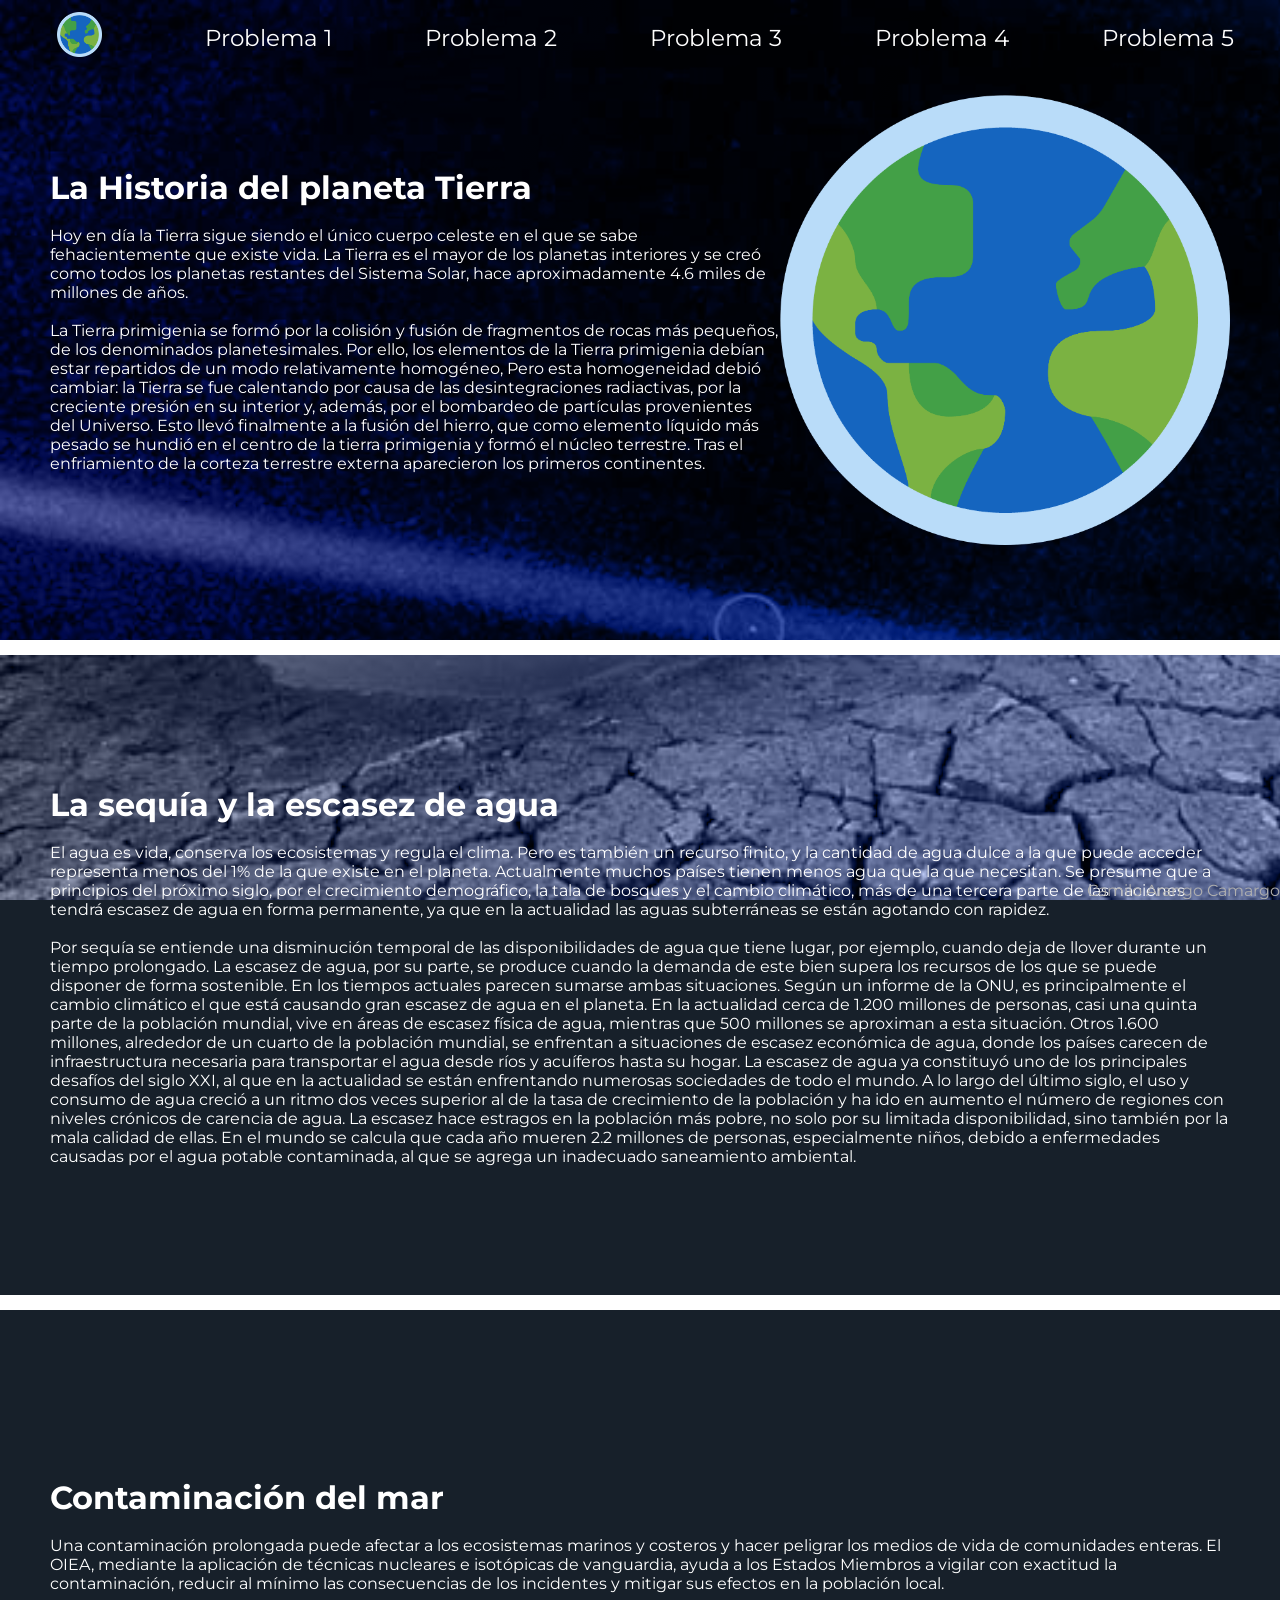
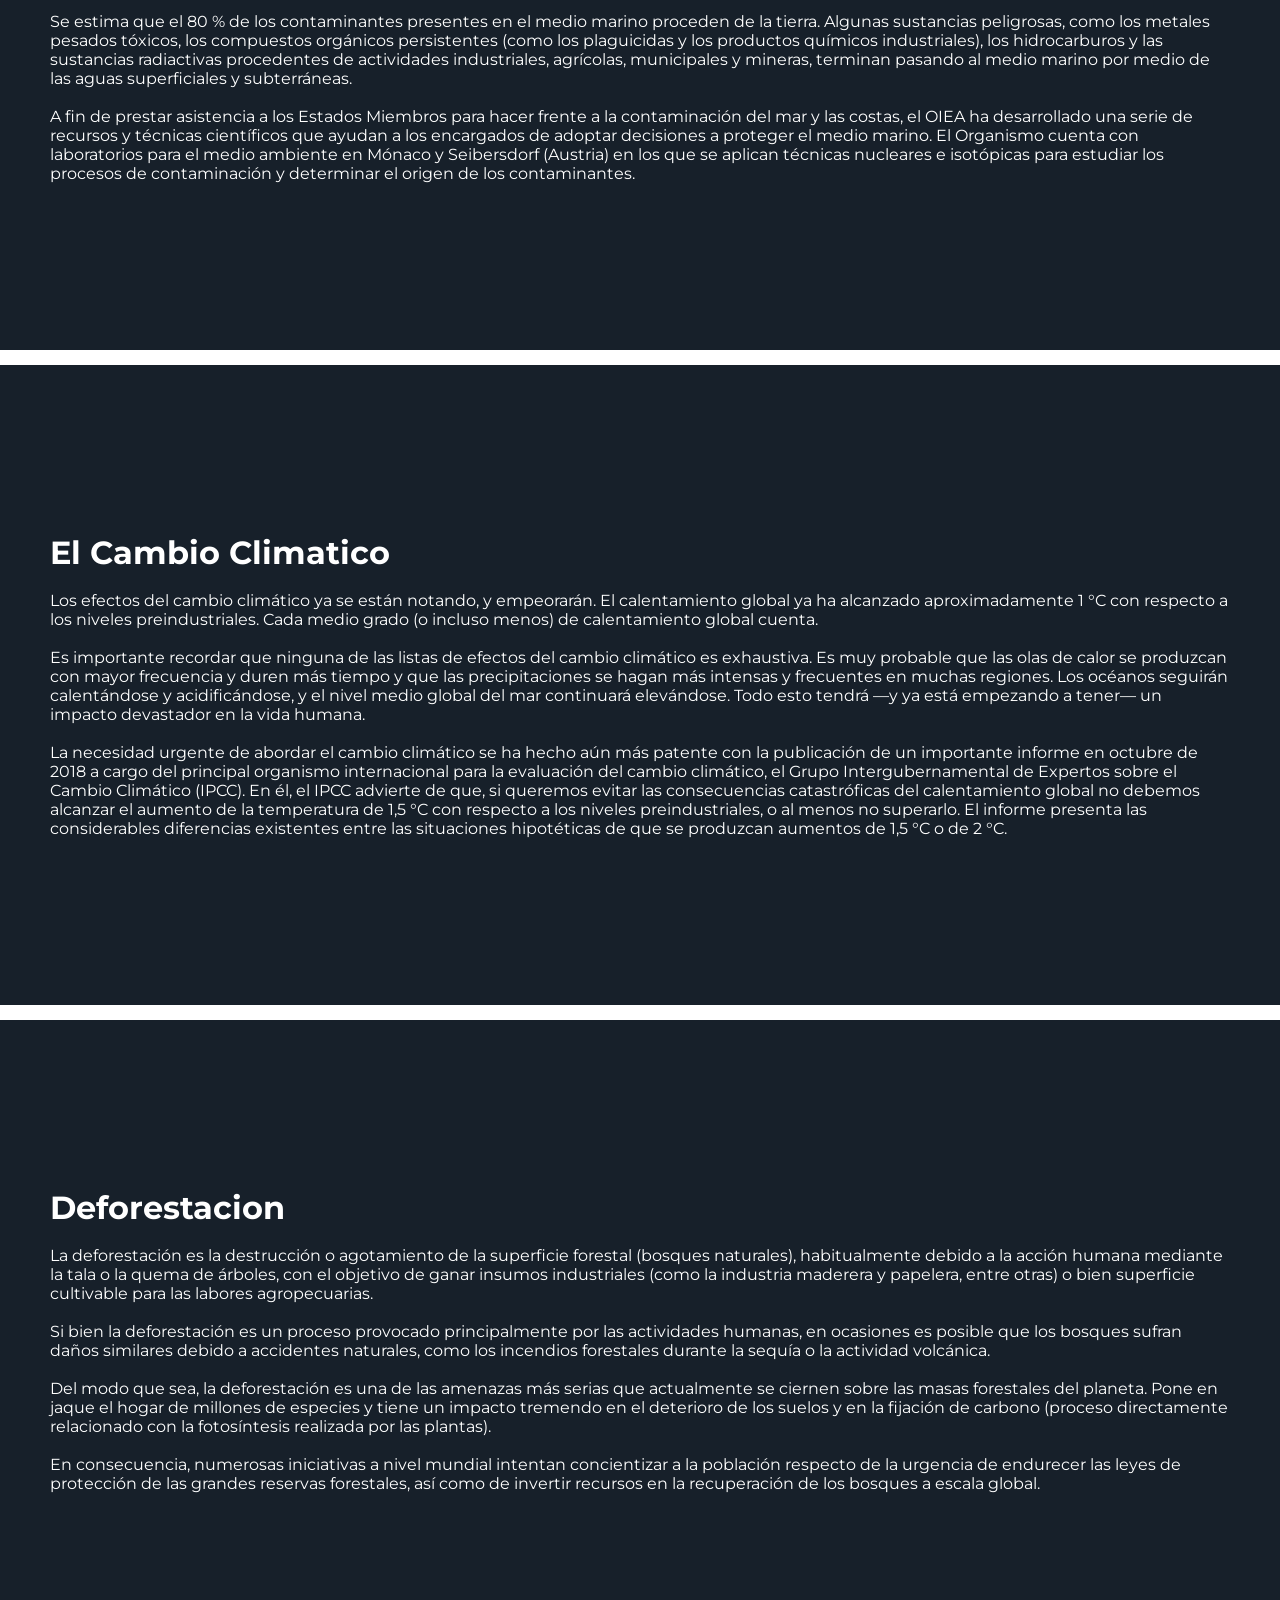
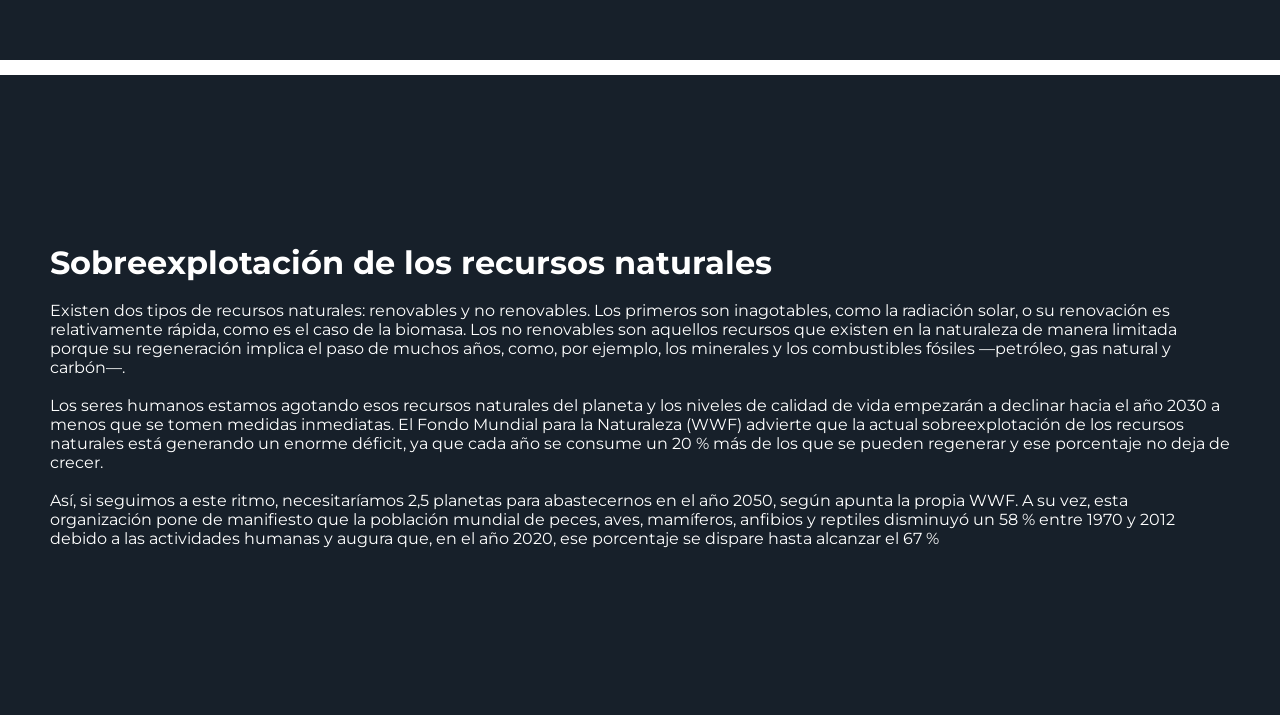
==== index.html @ e0fff522 "Cagadita arreglada" ====
<!DOCTYPE html>
<html lang="en" dir="ltr">
  <head>
    <meta charset="utf-8" />
    <link rel="stylesheet" href="webo.css" />
    <style>
      @import url("https://fonts.googleapis.com/css2?family=Montserrat:ital,wght@0,400;0,500;1,200&display=swap");
    </style>
    <title></title>
  </head>
  <header>
    <nav class="nav">
      <a href="#div1" style="margin: 3px 10px;"
        ><img src="Tierra.png" width="45"
      /></a>
      <a href="#div2">Problema 1</a>
      <a href="#div3">Problema 2</a>
      <a href="#div4">Problema 3</a>
      <a href="#div5">Problema 4</a>
      <a href="#div6">Problema 5</a>
    </nav>
  </header>
  <body>
    <div class="container" id="div1">
      <div class="container1- 1">
        <h1>La Historia del planeta Tierra</h1>
        <br />

        <p class="historia">
          Hoy en día la Tierra sigue siendo el único cuerpo celeste en el que se
          sabe fehacientemente que existe vida. La Tierra es el mayor de los
          planetas interiores y se creó como todos los planetas restantes del
          Sistema Solar, hace aproximadamente 4.6 miles de millones de años.
          <br /><br />
          La Tierra primigenia se formó por la colisión y fusión de fragmentos
          de rocas más pequeños, de los denominados planetesimales. Por ello,
          los elementos de la Tierra primigenia debían estar repartidos de un
          modo relativamente homogéneo, Pero esta homogeneidad debió cambiar: la
          Tierra se fue calentando por causa de las desintegraciones
          radiactivas, por la creciente presión en su interior y, además, por el
          bombardeo de partículas provenientes del Universo. Esto llevó
          finalmente a la fusión del hierro, que como elemento líquido más
          pesado se hundió en el centro de la tierra primigenia y formó el
          núcleo terrestre. Tras el enfriamiento de la corteza terrestre externa
          aparecieron los primeros continentes.
        </p>
      </div>
      <img src="Tierra.png" class="tierra1" height="450" />
    </div>
    <div id="division"></div>

    <!-- PROBLEMAS -->
    <div class="container" id="div2">
      <div class="container2-1">
        <h1 class="problema1">La sequía y la escasez de agua</h1>
        <br />

        <p>
          El agua es vida, conserva los ecosistemas y regula el clima. Pero es
          también un recurso finito, y la cantidad de agua dulce a la que puede
          acceder representa menos del 1% de la que existe en el planeta.
          Actualmente muchos países tienen menos agua que la que necesitan. Se
          presume que a principios del próximo siglo, por el crecimiento
          demográfico, la tala de bosques y el cambio climático, más de una
          tercera parte de las naciones tendrá escasez de agua en forma
          permanente, ya que en la actualidad las aguas subterráneas se están
          agotando con rapidez.<br />
          <br />
          Por sequía se entiende una disminución temporal de las
          disponibilidades de agua que tiene lugar, por ejemplo, cuando deja de
          llover durante un tiempo prolongado. La escasez de agua, por su parte,
          se produce cuando la demanda de este bien supera los recursos de los
          que se puede disponer de forma sostenible. En los tiempos actuales
          parecen sumarse ambas situaciones. Según un informe de la ONU, es
          principalmente el cambio climático el que está causando gran escasez
          de agua en el planeta. En la actualidad cerca de 1.200 millones de
          personas, casi una quinta parte de la población mundial, vive en áreas
          de escasez física de agua, mientras que 500 millones se aproximan a
          esta situación. Otros 1.600 millones, alrededor de un cuarto de la
          población mundial, se enfrentan a situaciones de escasez económica de
          agua, donde los países carecen de infraestructura necesaria para
          transportar el agua desde ríos y acuíferos hasta su hogar. La escasez
          de agua ya constituyó uno de los principales desafíos del siglo XXI,
          al que en la actualidad se están enfrentando numerosas sociedades de
          todo el mundo. A lo largo del último siglo, el uso y consumo de agua
          creció a un ritmo dos veces superior al de la tasa de crecimiento de
          la población y ha ido en aumento el número de regiones con niveles
          crónicos de carencia de agua. La escasez hace estragos en la población
          más pobre, no solo por su limitada disponibilidad, sino también por la
          mala calidad de ellas. En el mundo se calcula que cada año mueren 2.2
          millones de personas, especialmente niños, debido a enfermedades
          causadas por el agua potable contaminada, al que se agrega un
          inadecuado saneamiento ambiental.
        </p>
      </div>
    </div>
    <div id="division"></div>
    <div class="container" id="div3">
      <div class="container3-1">
        <h1 class="problema2">Contaminación del mar</h1>
        <br />

        <p>
          Una contaminación prolongada puede afectar a los ecosistemas marinos y
          costeros y hacer peligrar los medios de vida de comunidades enteras.
          El OIEA, mediante la aplicación de técnicas nucleares e isotópicas de
          vanguardia, ayuda a los Estados Miembros a vigilar con exactitud la
          contaminación, reducir al mínimo las consecuencias de los incidentes y
          mitigar sus efectos en la población local.
          <br /><br />
          Se estima que el 80 % de los contaminantes presentes en el medio
          marino proceden de la tierra. Algunas sustancias peligrosas, como los
          metales pesados tóxicos, los compuestos orgánicos persistentes (como
          los plaguicidas y los productos químicos industriales), los
          hidrocarburos y las sustancias radiactivas procedentes de actividades
          industriales, agrícolas, municipales y mineras, terminan pasando al
          medio marino por medio de las aguas superficiales y subterráneas.
          <br /><br />
          A fin de prestar asistencia a los Estados Miembros para hacer frente a
          la contaminación del mar y las costas, el OIEA ha desarrollado una
          serie de recursos y técnicas científicos que ayudan a los encargados
          de adoptar decisiones a proteger el medio marino. El Organismo cuenta
          con laboratorios para el medio ambiente en Mónaco y Seibersdorf
          (Austria) en los que se aplican técnicas nucleares e isotópicas para
          estudiar los procesos de contaminación y determinar el origen de los
          contaminantes.
        </p>
      </div>
    </div>
    <div id="division"></div>
    <div class="container" id="div4">
      <div class="container4-1">
        <h1 class="problema3">El Cambio Climatico</h1>
        <br />

        <p>
          Los efectos del cambio climático ya se están notando, y empeorarán. El
          calentamiento global ya ha alcanzado aproximadamente 1 °C con respecto
          a los niveles preindustriales. Cada medio grado (o incluso menos) de
          calentamiento global cuenta.
          <br />
          <br />

          Es importante recordar que ninguna de las listas de efectos del cambio
          climático es exhaustiva. Es muy probable que las olas de calor se
          produzcan con mayor frecuencia y duren más tiempo y que las
          precipitaciones se hagan más intensas y frecuentes en muchas regiones.
          Los océanos seguirán calentándose y acidificándose, y el nivel medio
          global del mar continuará elevándose. Todo esto tendrá —y ya está
          empezando a tener— un impacto devastador en la vida humana.
          <br />
          <br />
          La necesidad urgente de abordar el cambio climático se ha hecho aún
          más patente con la publicación de un importante informe en octubre de
          2018 a cargo del principal organismo internacional para la evaluación
          del cambio climático, el Grupo Intergubernamental de Expertos sobre el
          Cambio Climático (IPCC). En él, el IPCC advierte de que, si queremos
          evitar las consecuencias catastróficas del calentamiento global no
          debemos alcanzar el aumento de la temperatura de 1,5 °C con respecto a
          los niveles preindustriales, o al menos no superarlo. El informe
          presenta las considerables diferencias existentes entre las
          situaciones hipotéticas de que se produzcan aumentos de 1,5 °C o de 2
          °C.
        </p>
      </div>
    </div>
    <div id="division"></div>
    <div class="container" id="div5">
      <div class="container5-1">
        <h1 class="problema4">Deforestacion</h1>
        <br />

        <p>
          La deforestación es la destrucción o agotamiento de la superficie
          forestal (bosques naturales), habitualmente debido a la acción humana
          mediante la tala o la quema de árboles, con el objetivo de ganar
          insumos industriales (como la industria maderera y papelera, entre
          otras) o bien superficie cultivable para las labores agropecuarias.
          <br />
          <br />
          Si bien la deforestación es un proceso provocado principalmente por
          las actividades humanas, en ocasiones es posible que los bosques
          sufran daños similares debido a accidentes naturales, como los
          incendios forestales durante la sequía o la actividad volcánica.
          <br />
          <br />

          Del modo que sea, la deforestación es una de las amenazas más serias
          que actualmente se ciernen sobre las masas forestales del planeta.
          Pone en jaque el hogar de millones de especies y tiene un impacto
          tremendo en el deterioro de los suelos y en la fijación de carbono
          (proceso directamente relacionado con la fotosíntesis realizada por
          las plantas).
          <br />
          <br />

          En consecuencia, numerosas iniciativas a nivel mundial intentan
          concientizar a la población respecto de la urgencia de endurecer las
          leyes de protección de las grandes reservas forestales, así como de
          invertir recursos en la recuperación de los bosques a escala global.
        </p>
      </div>
    </div>
    <div id="division"></div>
    <div class="container" id="div6">
      <div class="container6-1">
        <h1 class="problema5">Sobreexplotación de los recursos naturales</h1>
        <br />

        <p>
          Existen dos tipos de recursos naturales: renovables y no renovables.
          Los primeros son inagotables, como la radiación solar, o su renovación
          es relativamente rápida, como es el caso de la biomasa. Los no
          renovables son aquellos recursos que existen en la naturaleza de
          manera limitada porque su regeneración implica el paso de muchos años,
          como, por ejemplo, los minerales y los combustibles fósiles —petróleo,
          gas natural y carbón—. <br /><br />

          Los seres humanos estamos agotando esos recursos naturales del planeta
          y los niveles de calidad de vida empezarán a declinar hacia el año
          2030 a menos que se tomen medidas inmediatas. El Fondo Mundial para la
          Naturaleza (WWF) advierte que la actual sobreexplotación de los
          recursos naturales está generando un enorme déficit, ya que cada año
          se consume un 20 % más de los que se pueden regenerar y ese porcentaje
          no deja de crecer.
          <br />
          <br />

          Así, si seguimos a este ritmo, necesitaríamos 2,5 planetas para
          abastecernos en el año 2050, según apunta la propia WWF. A su vez,
          esta organización pone de manifiesto que la población mundial de
          peces, aves, mamíferos, anfibios y reptiles disminuyó un 58 % entre
          1970 y 2012 debido a las actividades humanas y augura que, en el año
          2020, ese porcentaje se dispare hasta alcanzar el 67 %
        </p>
        <p class="footer">Camilo Arango Camargo</p>
      </div>
    </div>
    <script src="webo.js" charset="utf-8"></script>
  </body>
</html>
---- webo.css ----
:root {
  --nav-a-color: rgba(255, 255, 255, 1);
  --nav-bg-color: rgba(0, 0, 0, 0);
}
* {
  margin: 0;
  padding: 0;
  scroll-behavior: smooth;
}
body {
  background: #17202a;
  text-decoration: none;
  font-family: "Montserrat", sans-serif;
}
body::-webkit-scrollbar {
  width: 7px;
  background: rgba(255, 255, 255, 0);
}
body::-webkit-scrollbar-thumb {
  background: linear-gradient(to top, #ffe259, #ffa751);
  border-radius: 10px;
}
header {
  background: var(--nav-bg-color);
  position: fixed;
  width: 100%;
  z-index: 100;
}
.nav {
  height: 75px;
  display: flex;
  justify-content: space-around;
  align-items: center;
}
.nav a {
  color: var(--nav-a-color);
  text-decoration: none;
  transition: 0.4s;
  font-size: 23px;
}
.nav a:hover {
  text-shadow: 0 0 3px var(--nav-a-color), 0 0 5px var(--nav-a-color),
    0 0 10px var(--nav-a-color);
  font-size: 28px;
  text-decoration: underline;
  transition: 0.3s;
}
.container {
  height: 640px;
  color: #ffffff;
  display: flex;
  justify-content: space-around;
  align-items: center;
  padding: 0 50px;
}
#div1 {
  background-image: url("ElPuntoAzul.jpeg"),
    linear-gradient(
      105.3deg,
      rgba(30, 39, 107, 1) 21.8%,
      rgba(77, 118, 221, 1) 100.2%
    );
  background-blend-mode: luminosity;
  background-size: cover;
  background-attachment: fixed;
}
.container1-1 {
  margin-right: 60px;
}
h1 {
  color: #ffffff;
}
#div2 {
  background: url("Sequia.jpg"),
    linear-gradient(
      112.1deg,
      rgba(32, 38, 57, 1) 11.4%,
      rgba(63, 76, 119, 1) 70.2%
    );
  background-blend-mode: luminosity;
  background-size: cover;
  background-attachment: fixed;
}

#div3 {
  background: url("MarContaminado.jpg"),
    linear-gradient(
      90deg,
      rgba(255, 157, 129, 1) 24.3%,
      rgba(255, 78, 78, 1) 78.3%
    );
  background-blend-mode: luminosity;
  background-size: cover;
  background-attachment: fixed;
}
#div4 {
  background-image: url("CambioClimatico.jpg"),
    linear-gradient(
      109.6deg,
      rgba(255, 174, 0, 1) 11.2%,
      rgba(255, 0, 0, 1) 100.2%
    );
  background-blend-mode: luminosity;
  background-size: cover;
  background-attachment: fixed;
}
#div5 {
  background-image: url("Deforestacion.jpg"),
    radial-gradient(
      circle 2000px at -23.9% -25.1%,
      rgba(30, 39, 107, 1) 6.1%,
      rgba(188, 104, 142, 1) 100.2%
    );
  background-blend-mode: luminosity;
  background-size: cover;
  background-attachment: fixed;
}
#div6 {
  background-image: url("Problema5.jpeg"),
    radial-gradient(
      circle 1294px at -15.5% 23.8%,
      rgba(255, 206, 149, 1) 0%,
      rgba(247, 92, 92, 1) 44.9%,
      rgba(108, 0, 96, 0.97) 100.8%
    );
  background-blend-mode: luminosity;
  background-size: cover;
  background-attachment: fixed;
}
.footer {
  position: absolute;
  bottom: 0;
  right: 0;
  color: rgb(175, 175, 175);
}
#division {
  width: 100%;
  height: 15px;
  background-color: rgb(255, 255, 255);
}
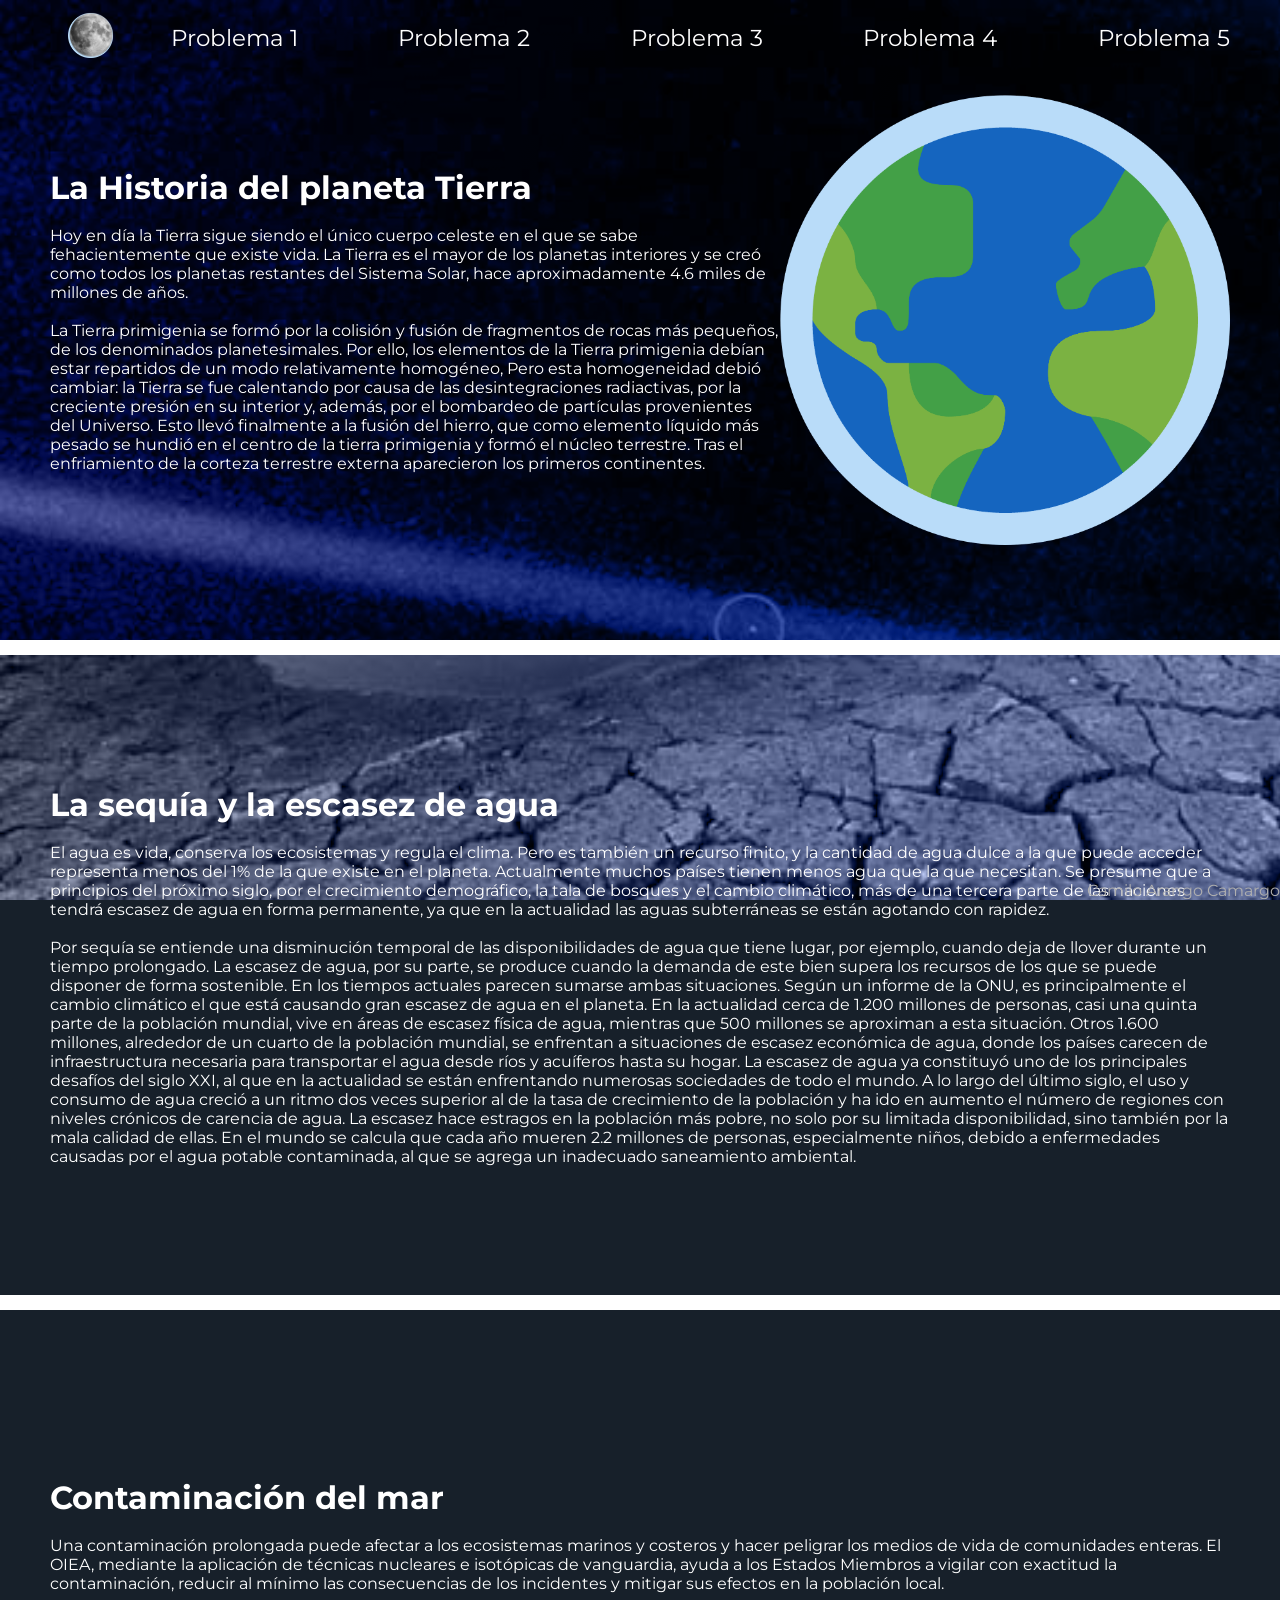
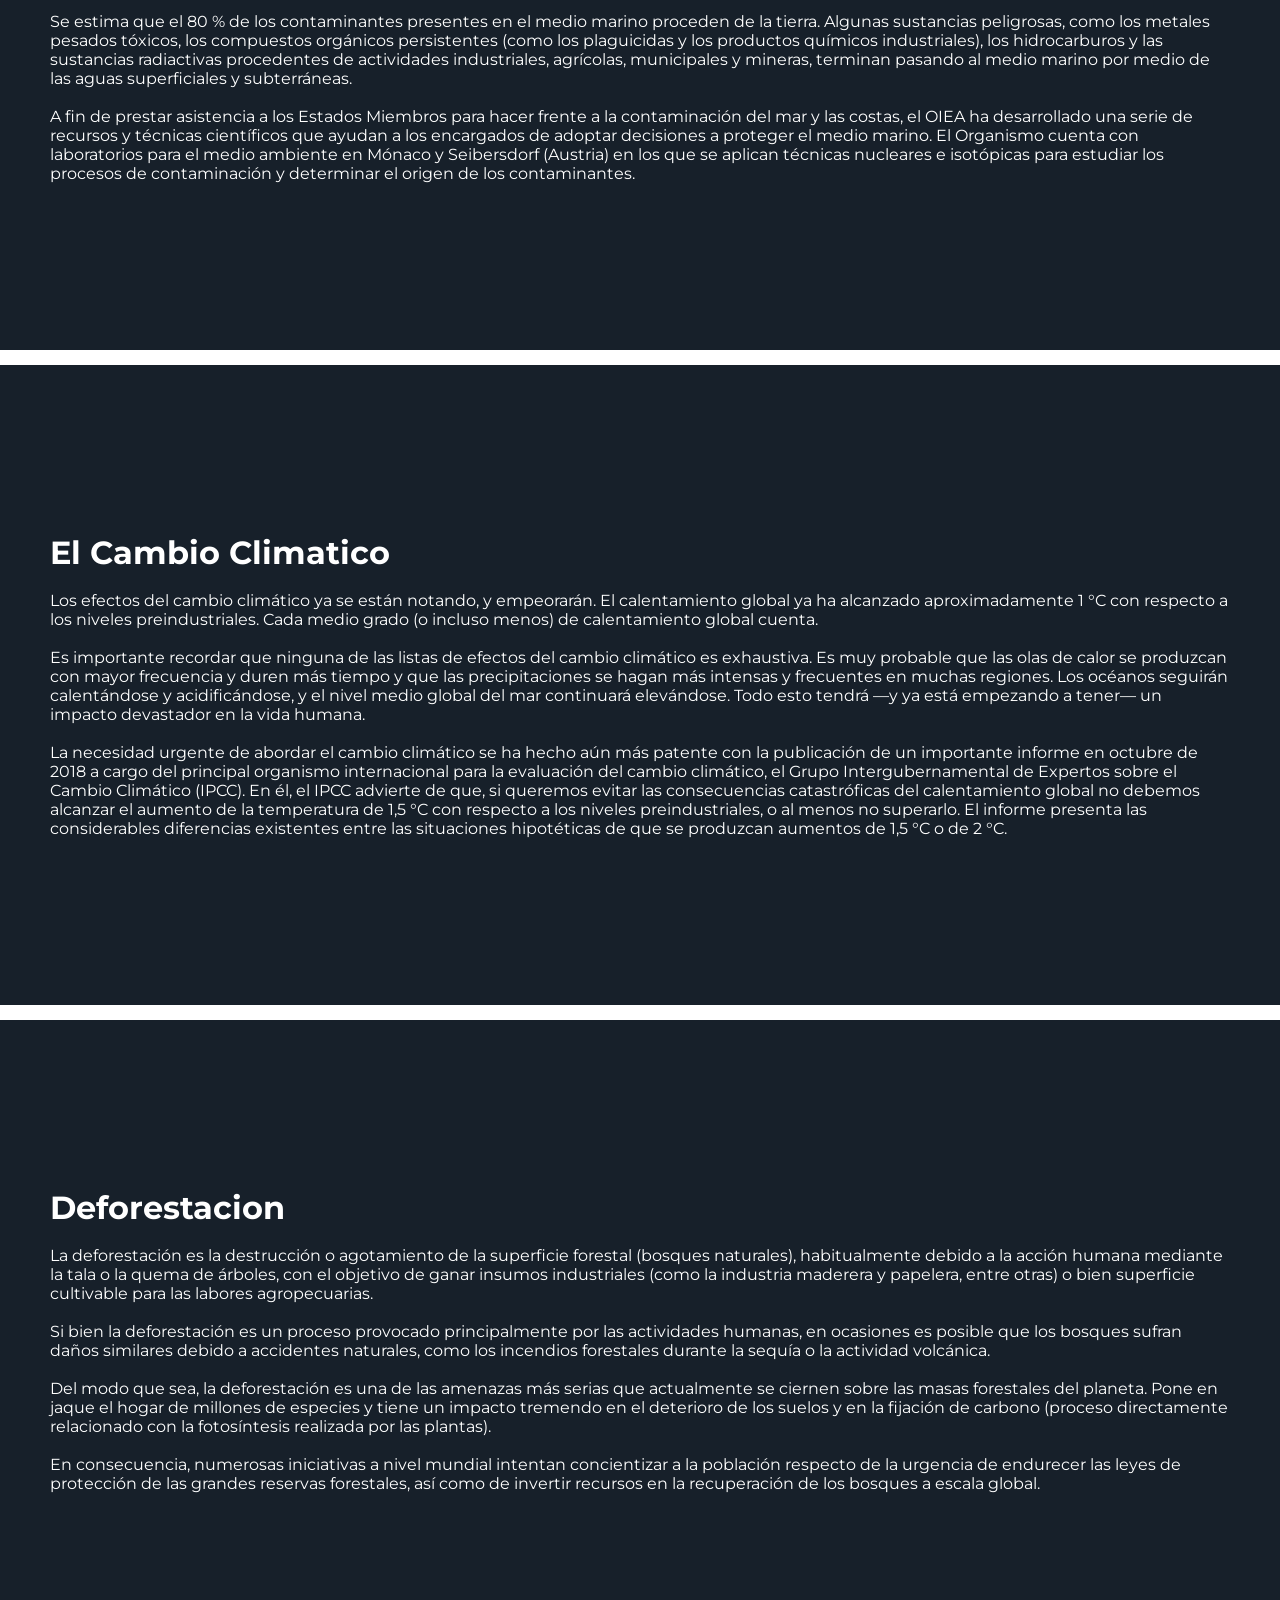
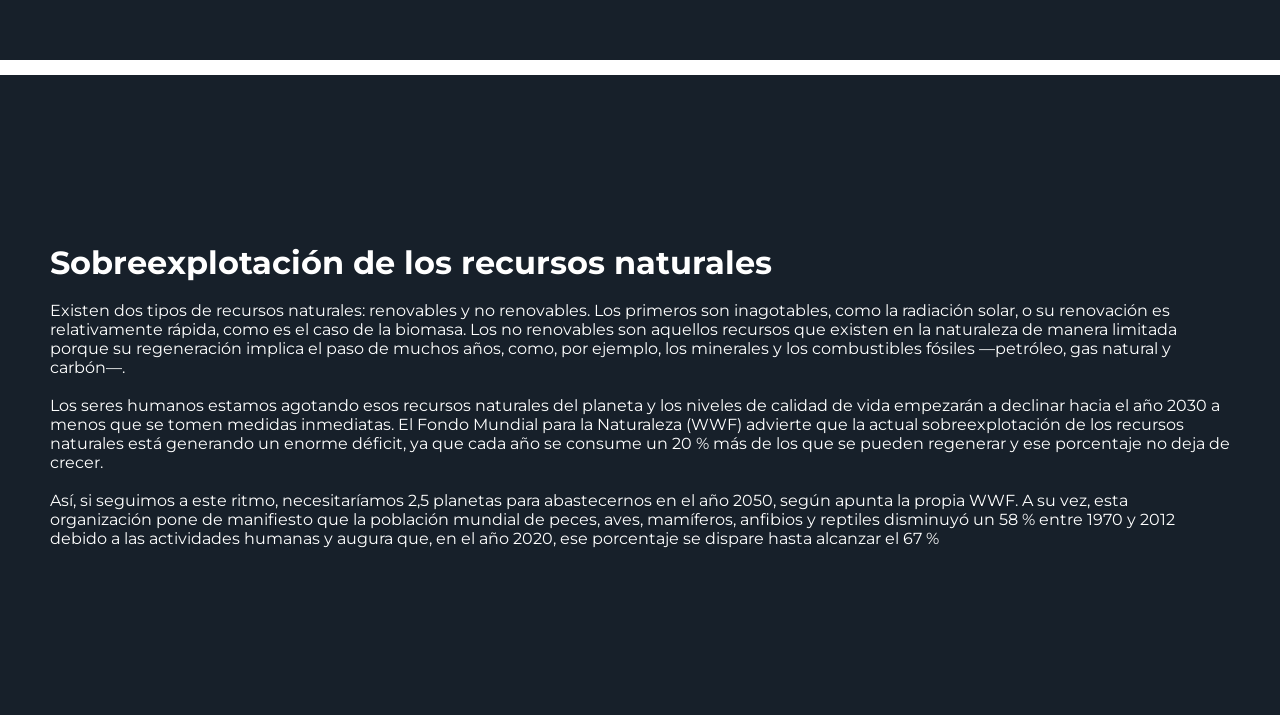
==== commit 88b9ca49: "Luna Momento" ====
--- a/index.html
+++ b/index.html
@@ -3,16 +3,21 @@
   <head>
     <meta charset="utf-8" />
     <link rel="stylesheet" href="webo.css" />
+    <link rel="shortcut icon" href="Tierra.png" />
     <style>
       @import url("https://fonts.googleapis.com/css2?family=Montserrat:ital,wght@0,400;0,500;1,200&display=swap");
     </style>
-    <title></title>
+    <title>Dia de la Tierra</title>
   </head>
   <header>
     <nav class="nav">
-      <a href="#div1" style="margin: 3px 10px;"
-        ><img src="Tierra.png" width="45"
+      <a href="#div1" style="margin: 0px 10px;"
+        ><img src="Luna.png" width="65" class="LunaPng" /><img
+          src="Tierra.png"
+          width="45"
+          class="TierraPng"
       /></a>
+
       <a href="#div2">Problema 1</a>
       <a href="#div3">Problema 2</a>
       <a href="#div4">Problema 3</a>
--- a/webo.css
+++ b/webo.css
@@ -1,6 +1,7 @@
 :root {
   --nav-a-color: rgba(255, 255, 255, 1);
   --nav-bg-color: rgba(0, 0, 0, 0);
+  --nav-luna-opacity: 1;
 }
 * {
   margin: 0;
@@ -31,6 +32,19 @@
   display: flex;
   justify-content: space-around;
   align-items: center;
+}
+.LunaPng {
+  top: 11px;
+  position: absolute;
+  z-index: 2;
+  opacity: var(--nav-luna-opacity);
+}
+.TierraPng {
+  position: absolute;
+  margin-left: 8px;
+  top: 13px;
+  opacity: 1;
+  z-index: 1;
 }
 .nav a {
   color: var(--nav-a-color);
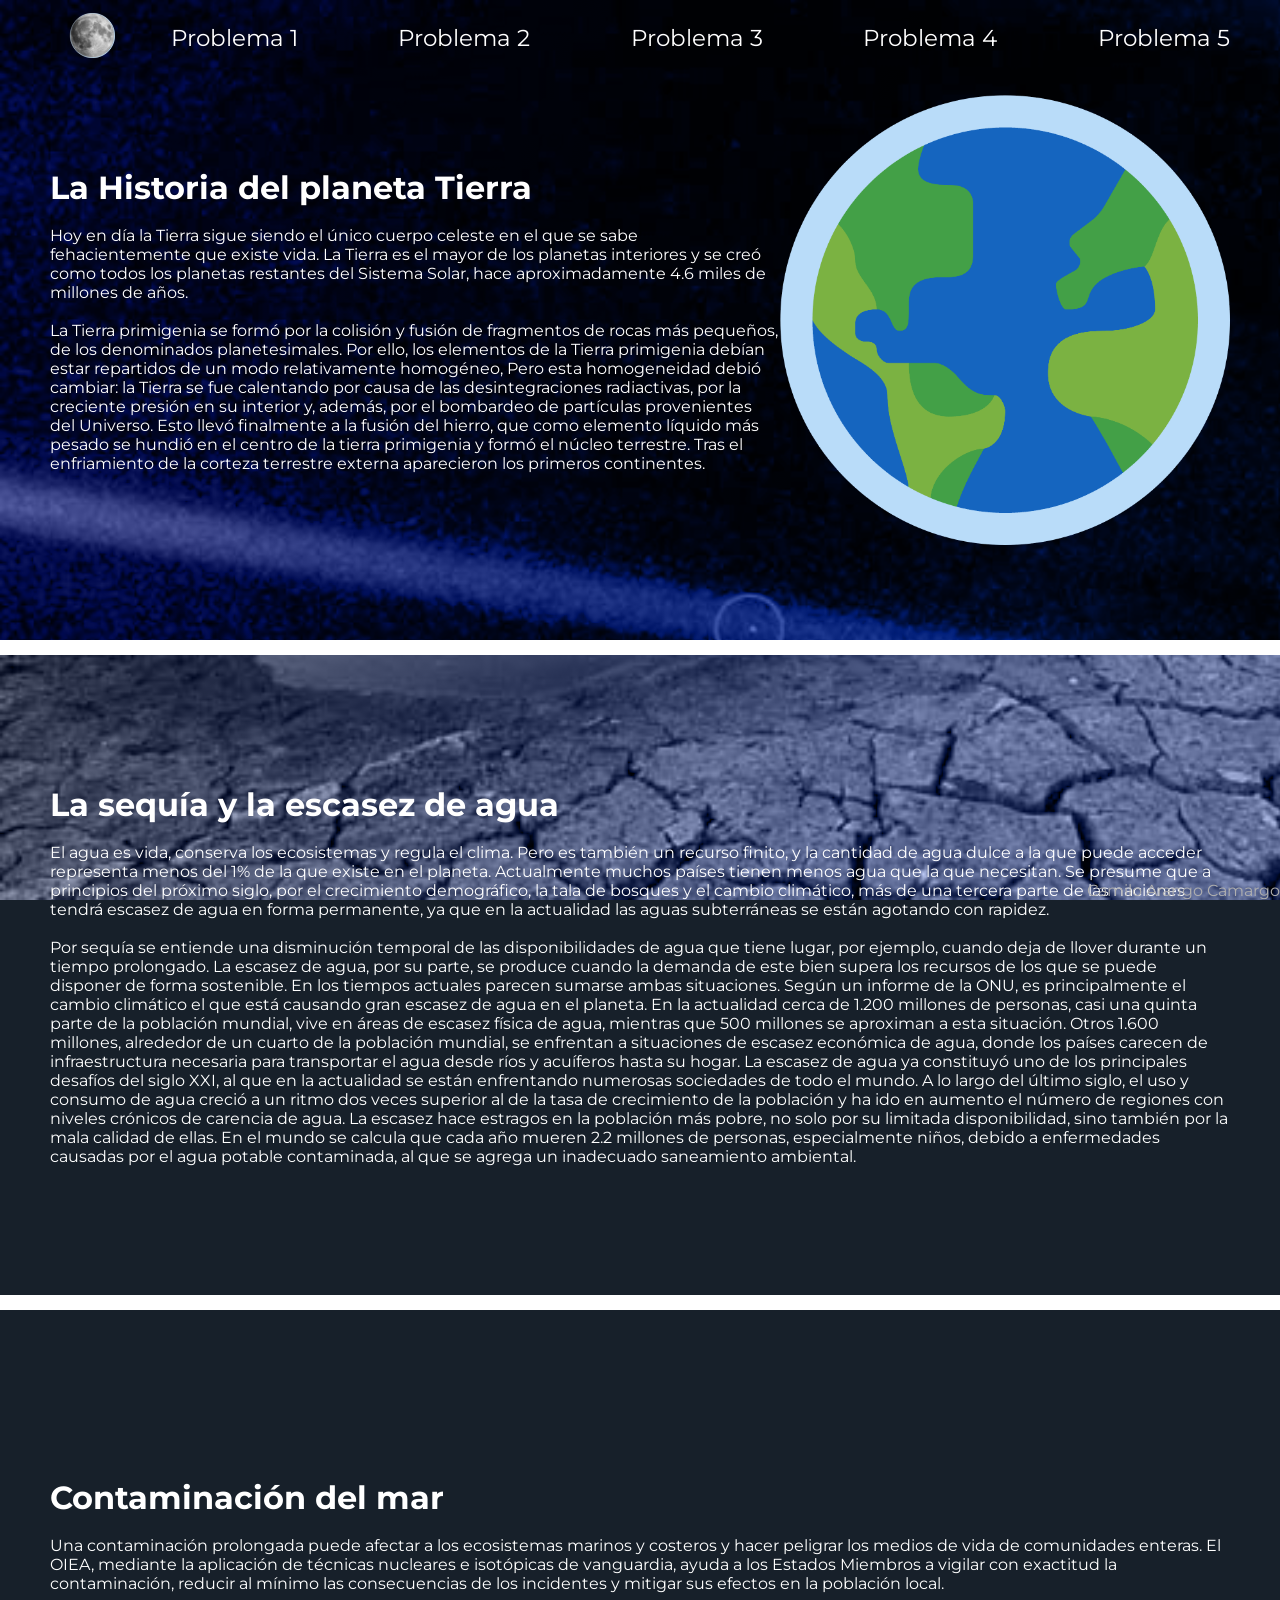
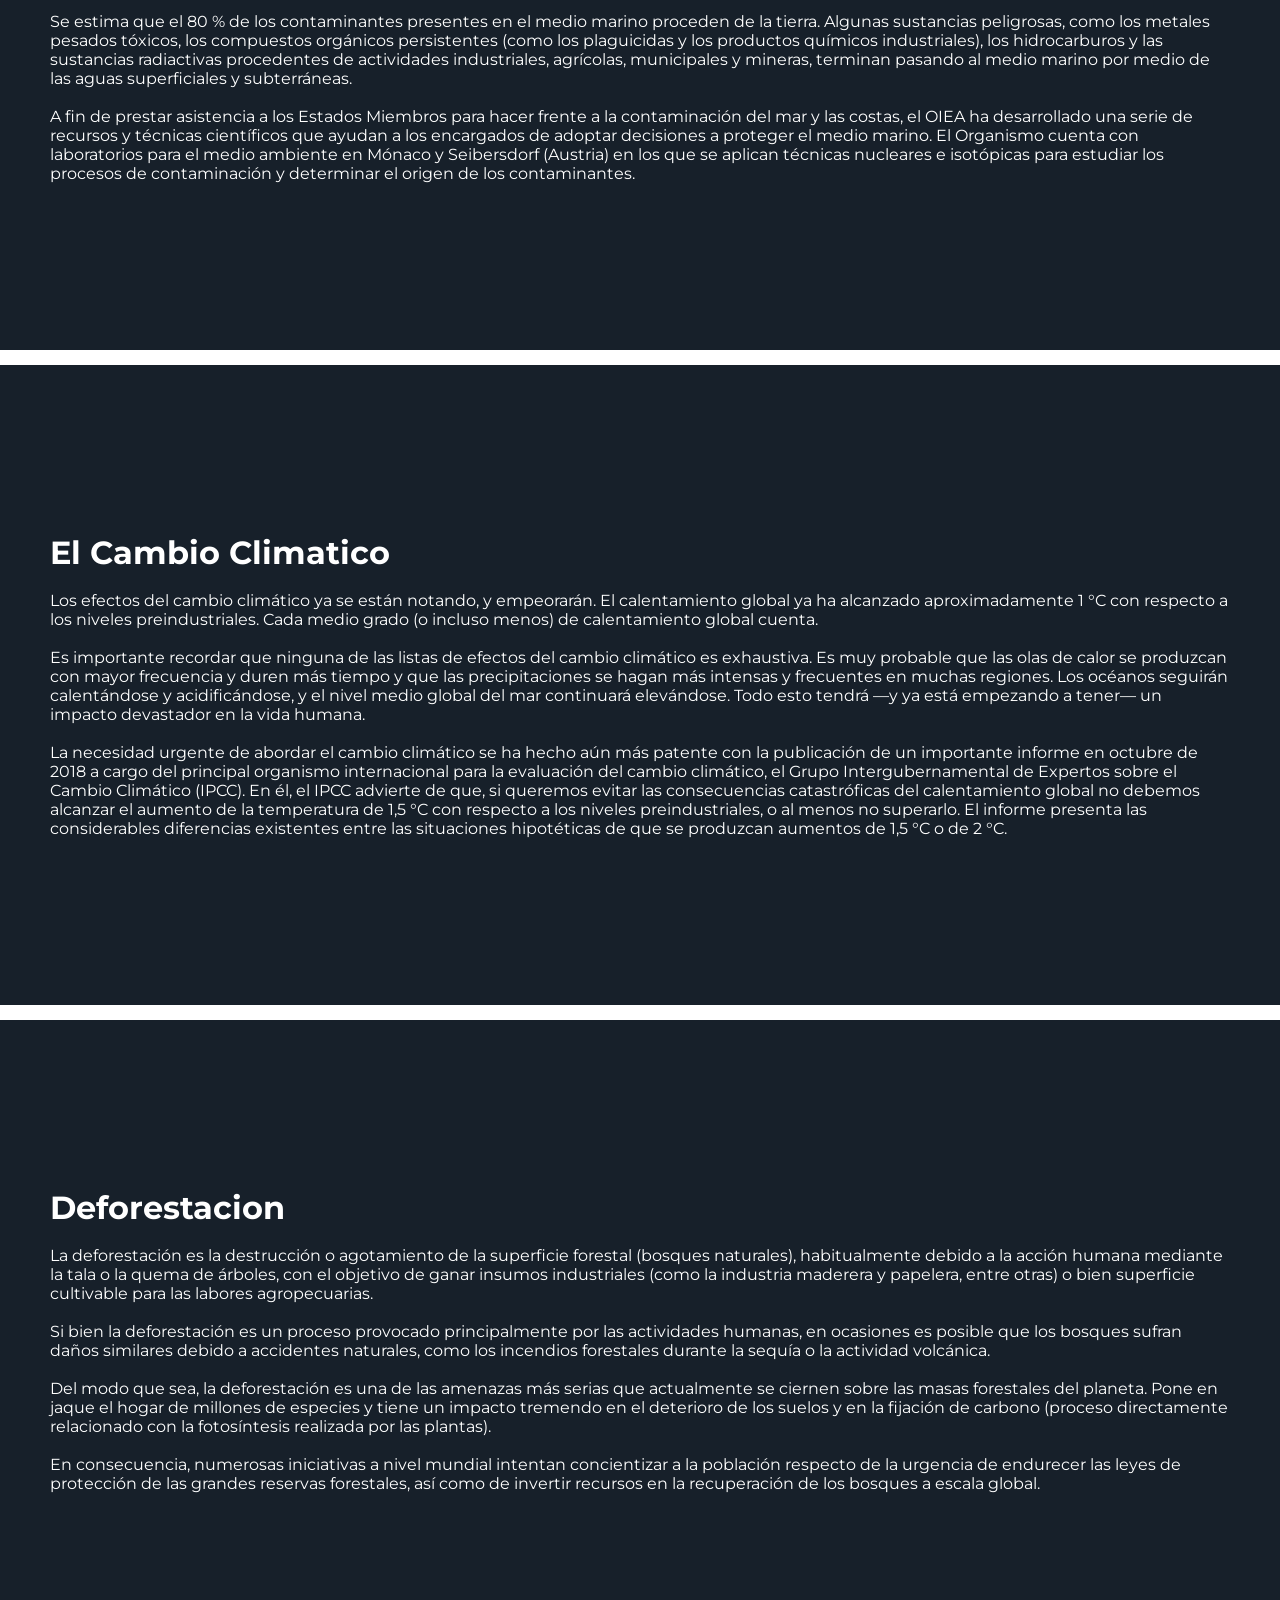
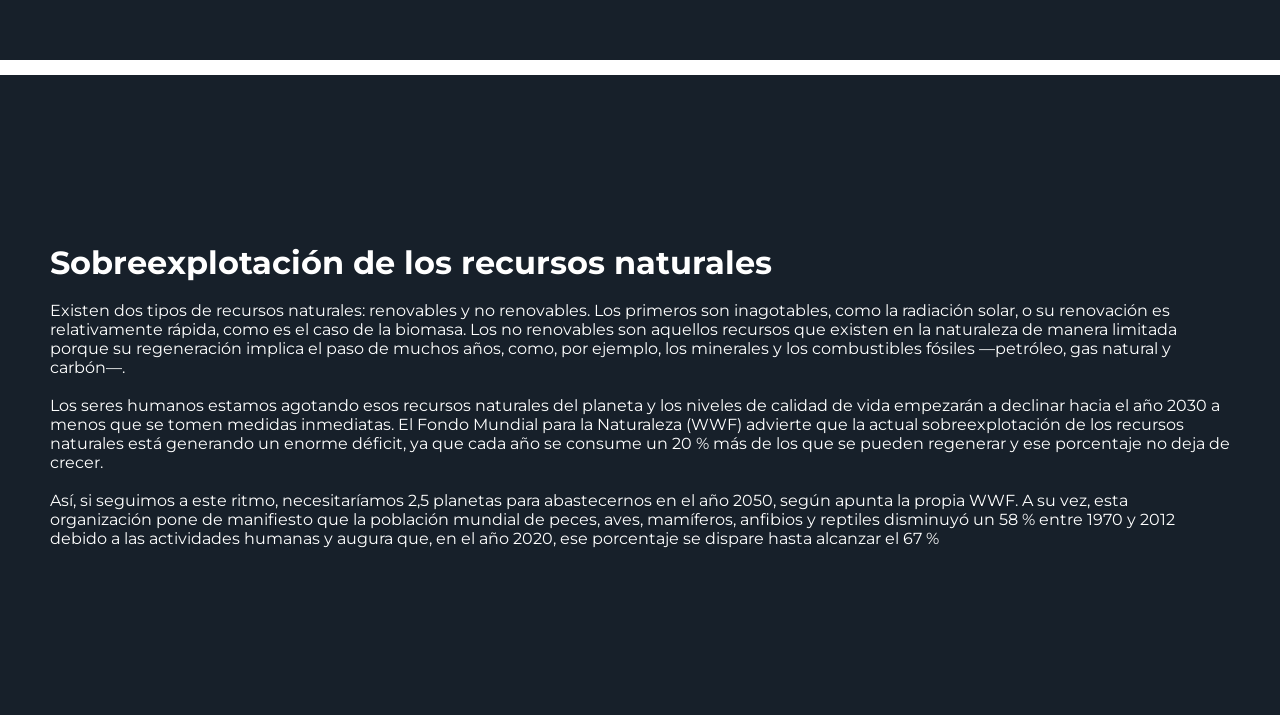
==== commit 27aabe99: "movi unos pixeles los margenes de la luna y la mini tierra para que se ajustaran mejor" ====
--- a/index.html
+++ b/index.html
@@ -12,7 +12,7 @@
   <header>
     <nav class="nav">
       <a href="#div1" style="margin: 0px 10px;"
-        ><img src="Luna.png" width="65" class="LunaPng" /><img
+        ><img src="Luna.png" width="67" class="LunaPng" /><img
           src="Tierra.png"
           width="45"
           class="TierraPng"
--- a/webo.css
+++ b/webo.css
@@ -41,7 +41,7 @@
 }
 .TierraPng {
   position: absolute;
-  margin-left: 8px;
+  margin-left: 10px;
   top: 13px;
   opacity: 1;
   z-index: 1;
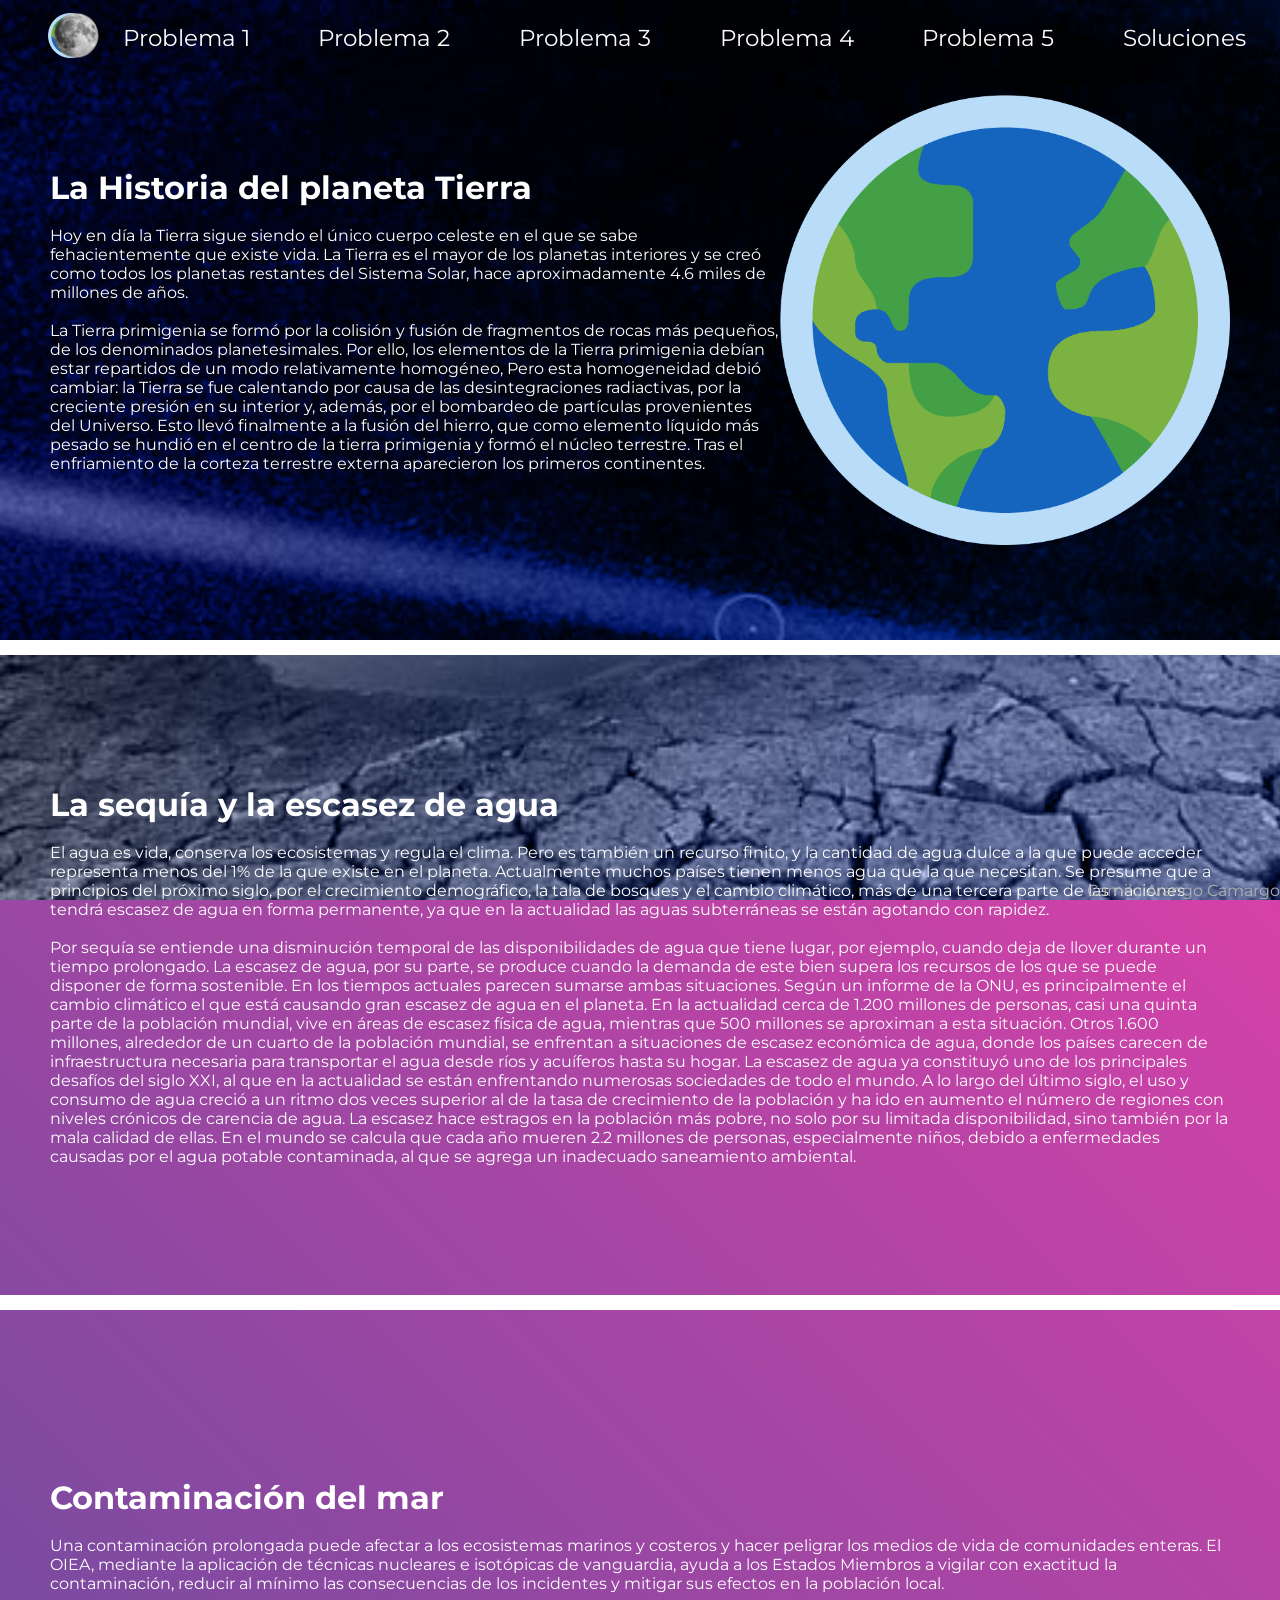
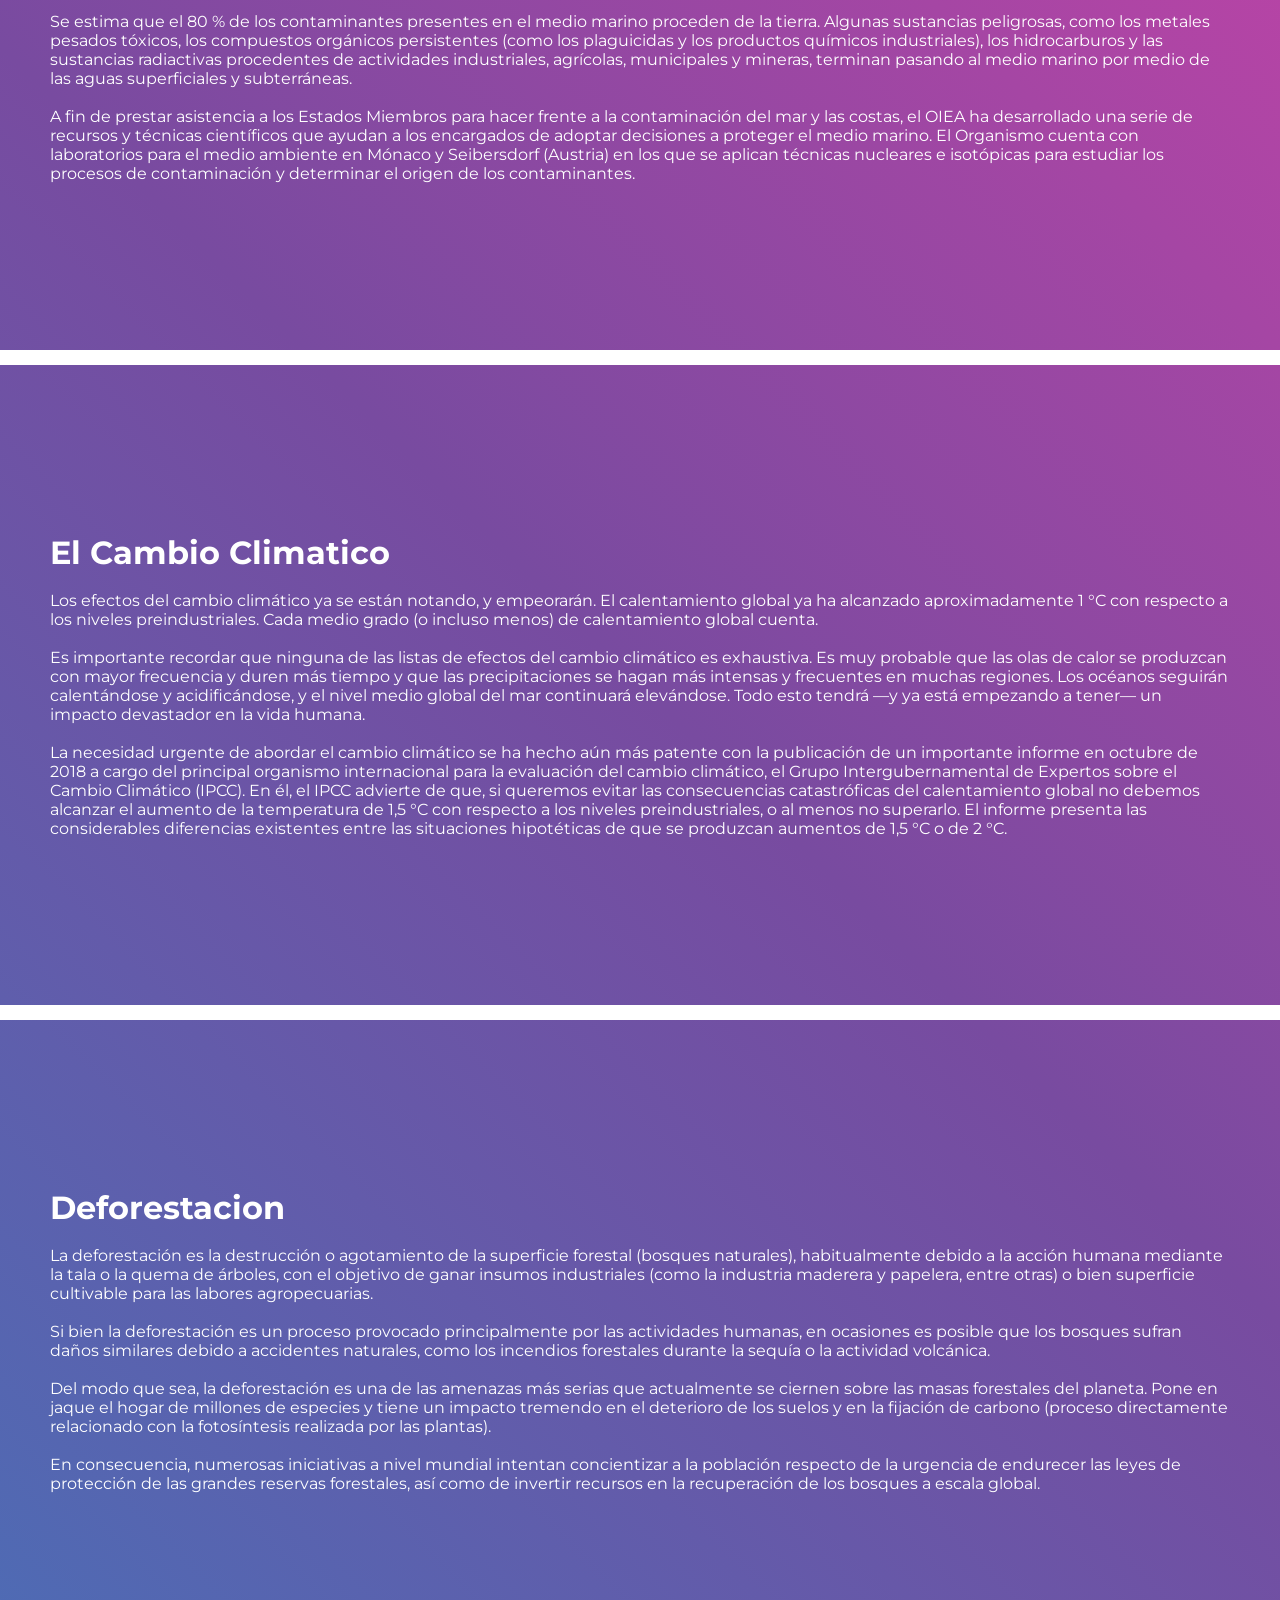
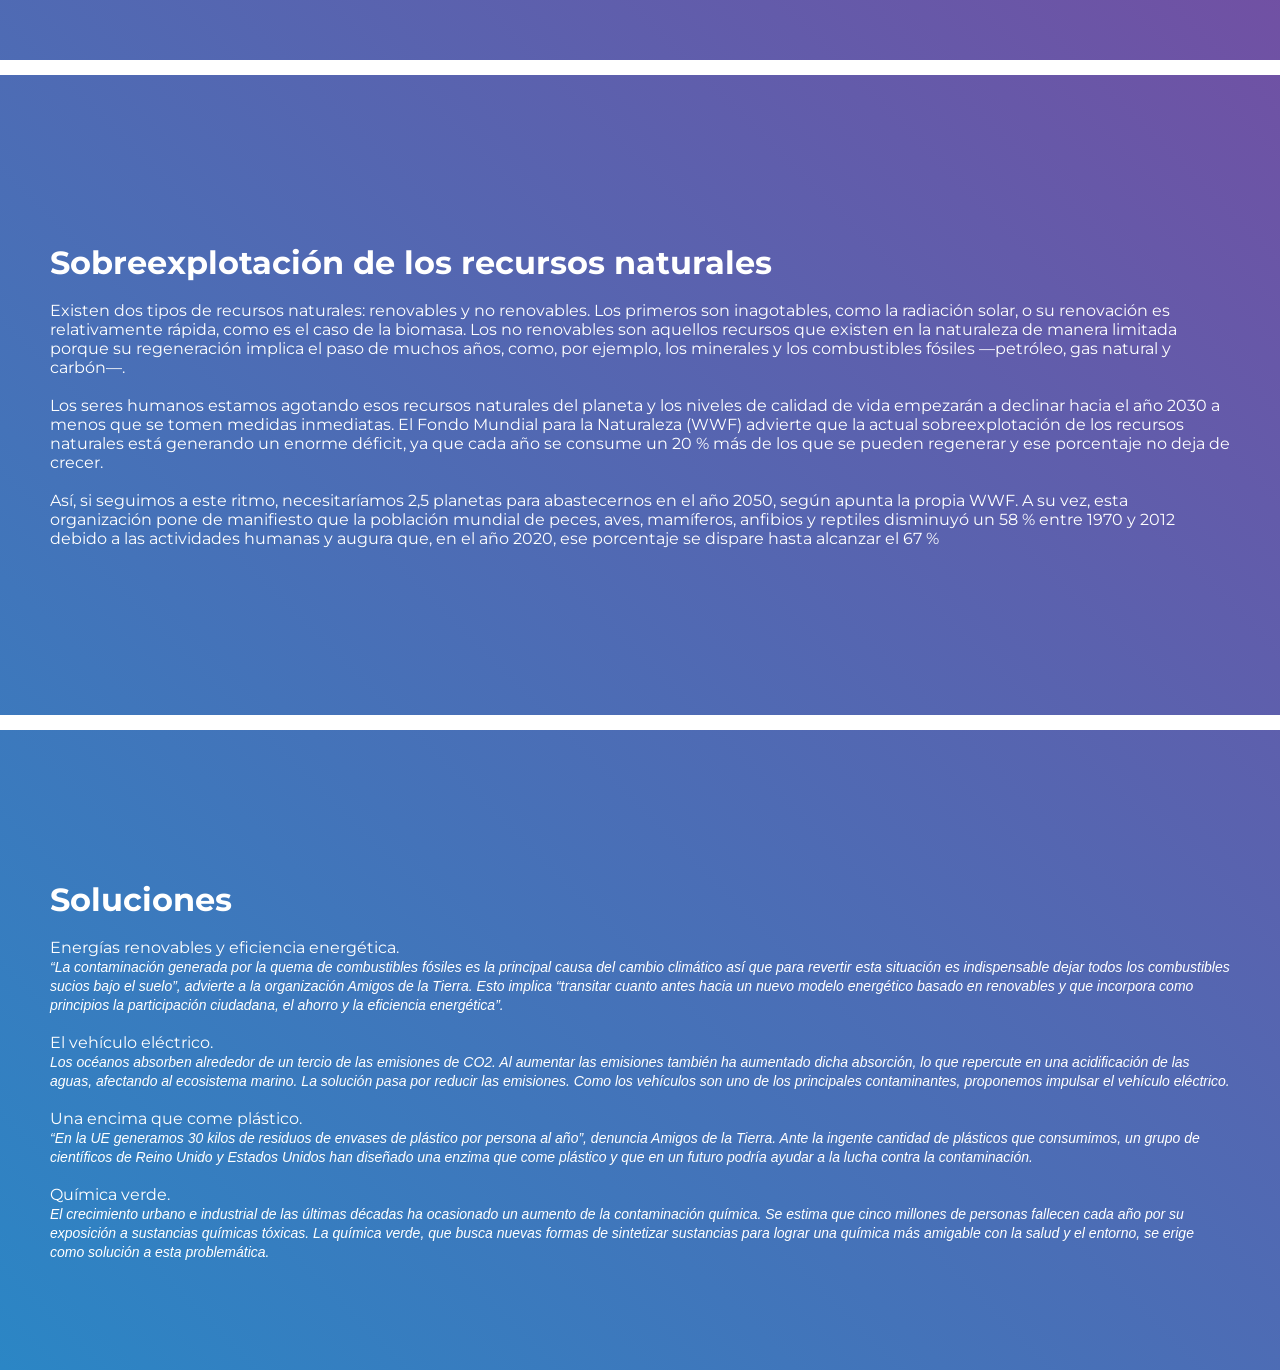
==== commit b40a447e: "Soluciones" ====
--- a/index.html
+++ b/index.html
@@ -23,6 +23,7 @@
       <a href="#div4">Problema 3</a>
       <a href="#div5">Problema 4</a>
       <a href="#div6">Problema 5</a>
+      <a href="#div7">Soluciones</a>
     </nav>
   </header>
   <body>
@@ -241,6 +242,61 @@
         <p class="footer">Camilo Arango Camargo</p>
       </div>
     </div>
+    <div id="division"></div>
+    <div class="container" id="div7">
+      <div class="container7-1">
+        <h1 class="solucion">Soluciones</h1>
+        <br />
+        <p>
+          Energías renovables y eficiencia energética.<br />
+          <em
+            >“La contaminación generada por la quema de combustibles fósiles es
+            la principal causa del cambio climático así que para revertir esta
+            situación es indispensable dejar todos los combustibles sucios bajo
+            el suelo”, advierte a la organización Amigos de la Tierra. Esto
+            implica “transitar cuanto antes hacia un nuevo modelo energético
+            basado en renovables y que incorpora como principios la
+            participación ciudadana, el ahorro y la eficiencia energética”.</em
+          >
+          <br />
+          <br />
+          El vehículo eléctrico.<br />
+          <em
+            >Los océanos absorben alrededor de un tercio de las emisiones de
+            CO2. Al aumentar las emisiones también ha aumentado dicha absorción,
+            lo que repercute en una acidificación de las aguas, afectando al
+            ecosistema marino. La solución pasa por reducir las emisiones. Como
+            los vehículos son uno de los principales contaminantes, proponemos
+            impulsar el vehículo eléctrico.</em
+          >
+          <br />
+          <br />
+
+          Una encima que come plástico.<br />
+          <em>
+            “En la UE generamos 30 kilos de residuos de envases de plástico por
+            persona al año”, denuncia Amigos de la Tierra. Ante la ingente
+            cantidad de plásticos que consumimos, un grupo de científicos de
+            Reino Unido y Estados Unidos han diseñado una enzima que come
+            plástico y que en un futuro podría ayudar a la lucha contra la
+            contaminación.</em
+          >
+          <br />
+          <br />
+
+          Química verde. <br />
+          <em
+            >El crecimiento urbano e industrial de las últimas décadas ha
+            ocasionado un aumento de la contaminación química. Se estima que
+            cinco millones de personas fallecen cada año por su exposición a
+            sustancias químicas tóxicas. La química verde, que busca nuevas
+            formas de sintetizar sustancias para lograr una química más amigable
+            con la salud y el entorno, se erige como solución a esta
+            problemática.</em
+          >
+        </p>
+      </div>
+    </div>
     <script src="webo.js" charset="utf-8"></script>
   </body>
 </html>
--- a/webo.css
+++ b/webo.css
@@ -9,13 +9,20 @@
   scroll-behavior: smooth;
 }
 body {
-  background: #17202a;
+  background-color: #ff3cac;
+  background-image: linear-gradient(
+    225deg,
+    #ff3cac 0%,
+    #784ba0 50%,
+    #2b86c5 100%
+  );
+
   text-decoration: none;
   font-family: "Montserrat", sans-serif;
 }
 body::-webkit-scrollbar {
   width: 7px;
-  background: rgba(255, 255, 255, 0);
+  background: inherit;
 }
 body::-webkit-scrollbar-thumb {
   background: linear-gradient(to top, #ffe259, #ffa751);
@@ -36,12 +43,13 @@
 .LunaPng {
   top: 11px;
   position: absolute;
+  left: 44px;
   z-index: 2;
   opacity: var(--nav-luna-opacity);
 }
 .TierraPng {
   position: absolute;
-  margin-left: 10px;
+  margin-left: 4px;
   top: 13px;
   opacity: 1;
   z-index: 1;
@@ -141,6 +149,21 @@
   background-size: cover;
   background-attachment: fixed;
 }
+#div7 {
+  background-image: url("Apollo11.jpg");
+  background-blend-mode: luminosity;
+  background-size: cover;
+  background-attachment: fixed;
+}
+.container7-1 {
+  margin-top: 40px;
+}
+#div7 p {
+  font-size: 16px;
+}
+#div7 em {
+  font-size: 14px;
+}
 .footer {
   position: absolute;
   bottom: 0;
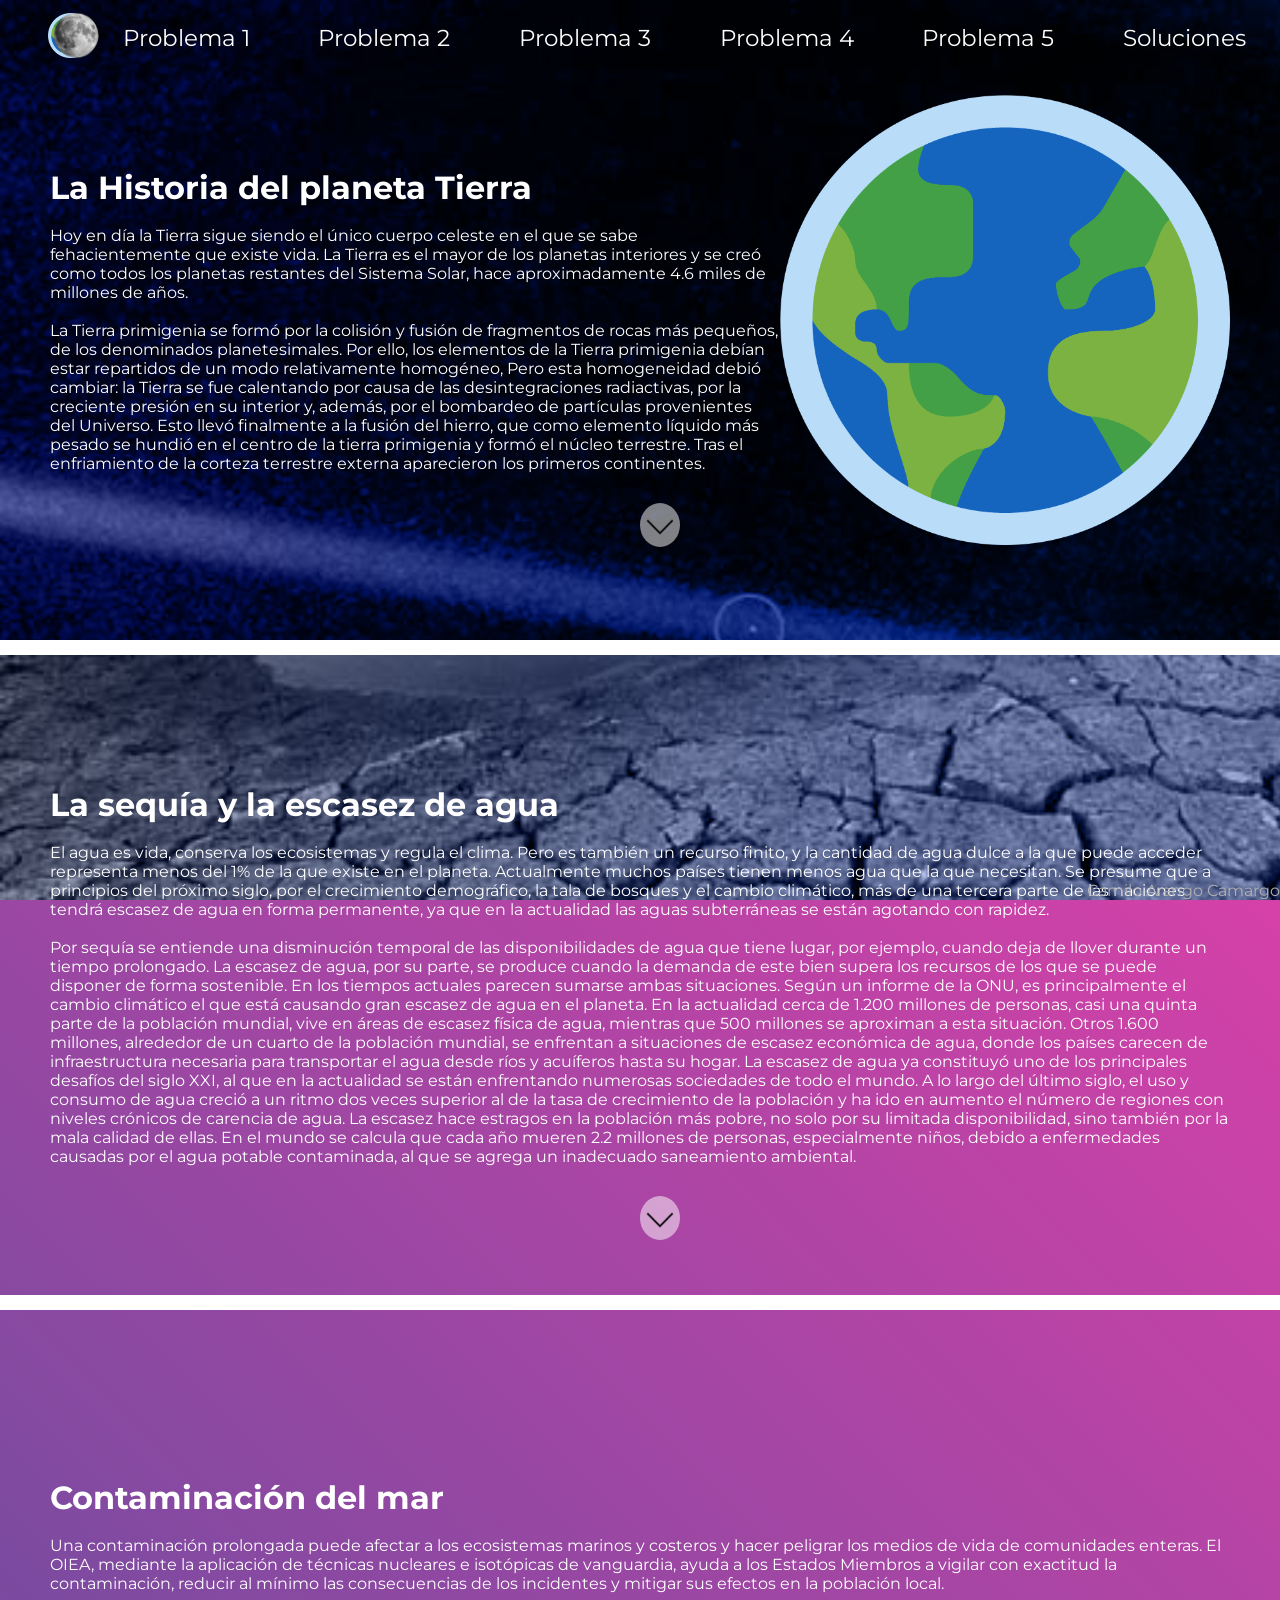
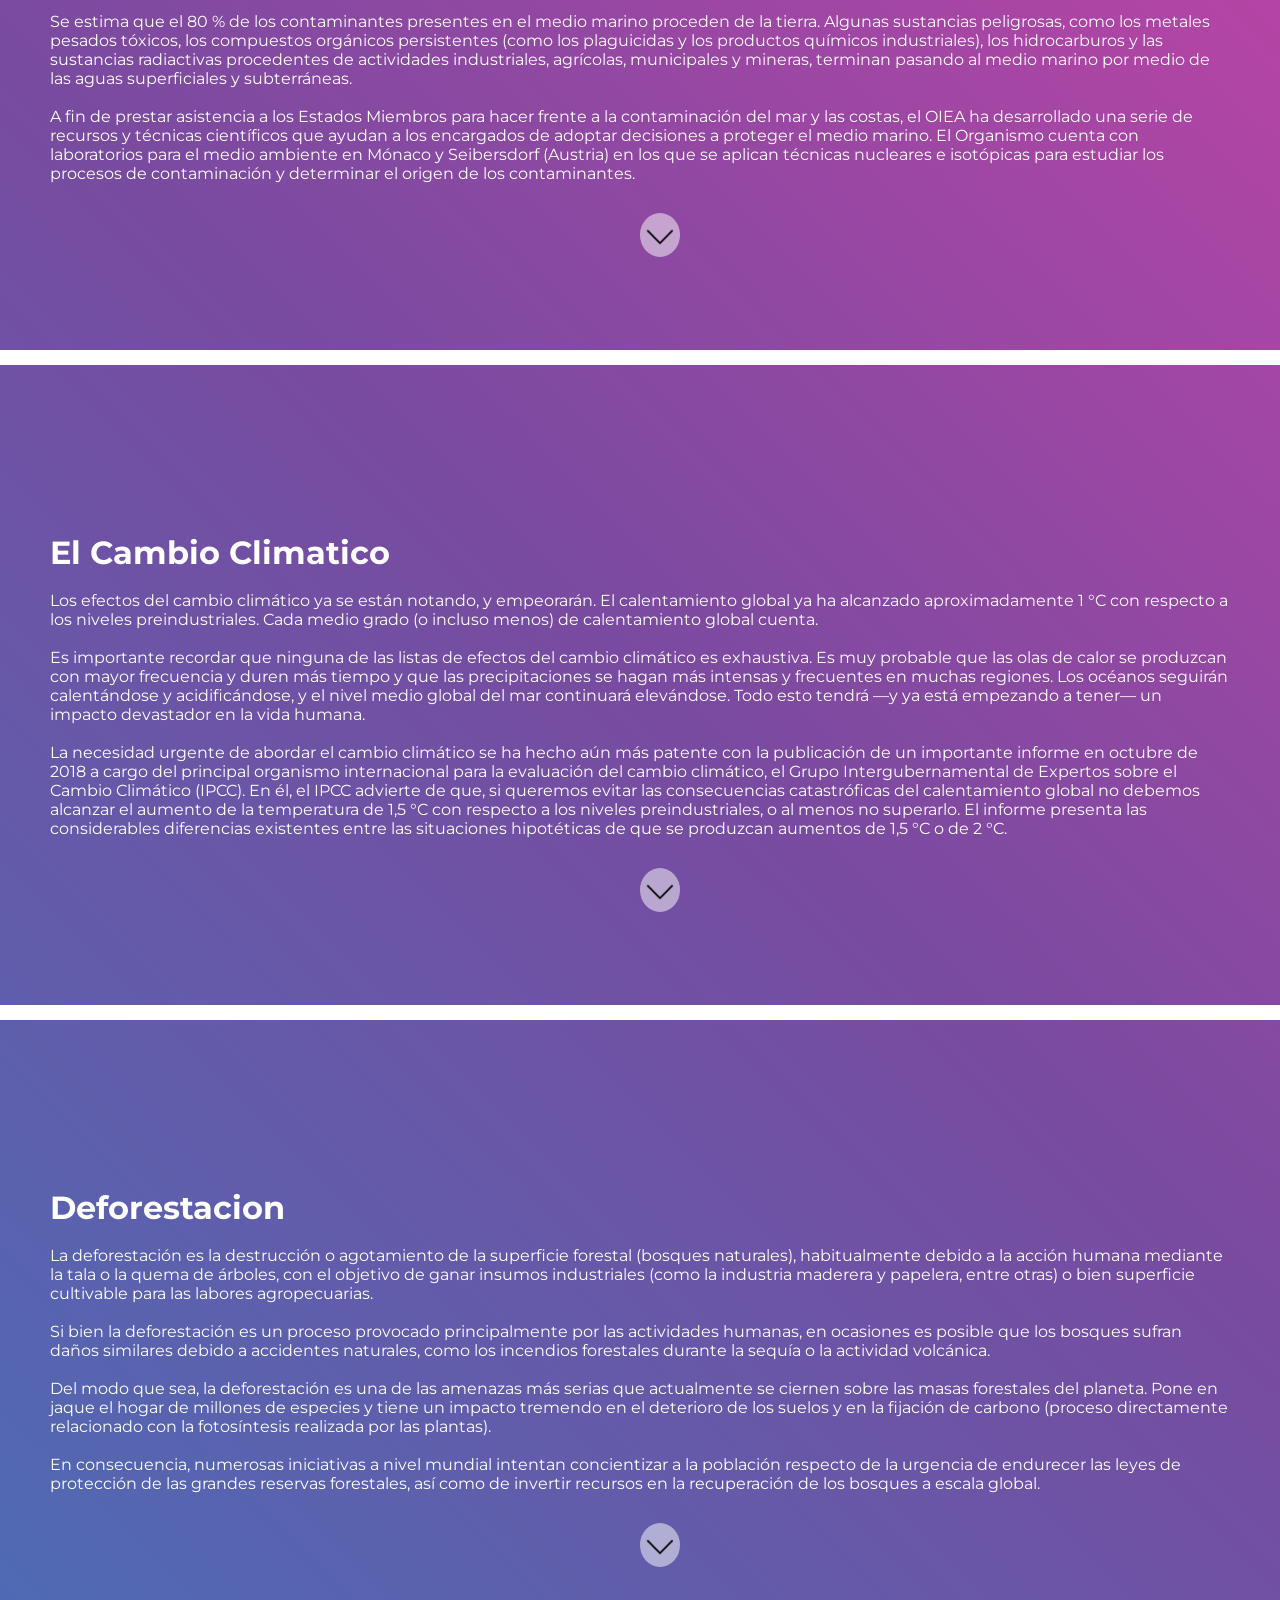
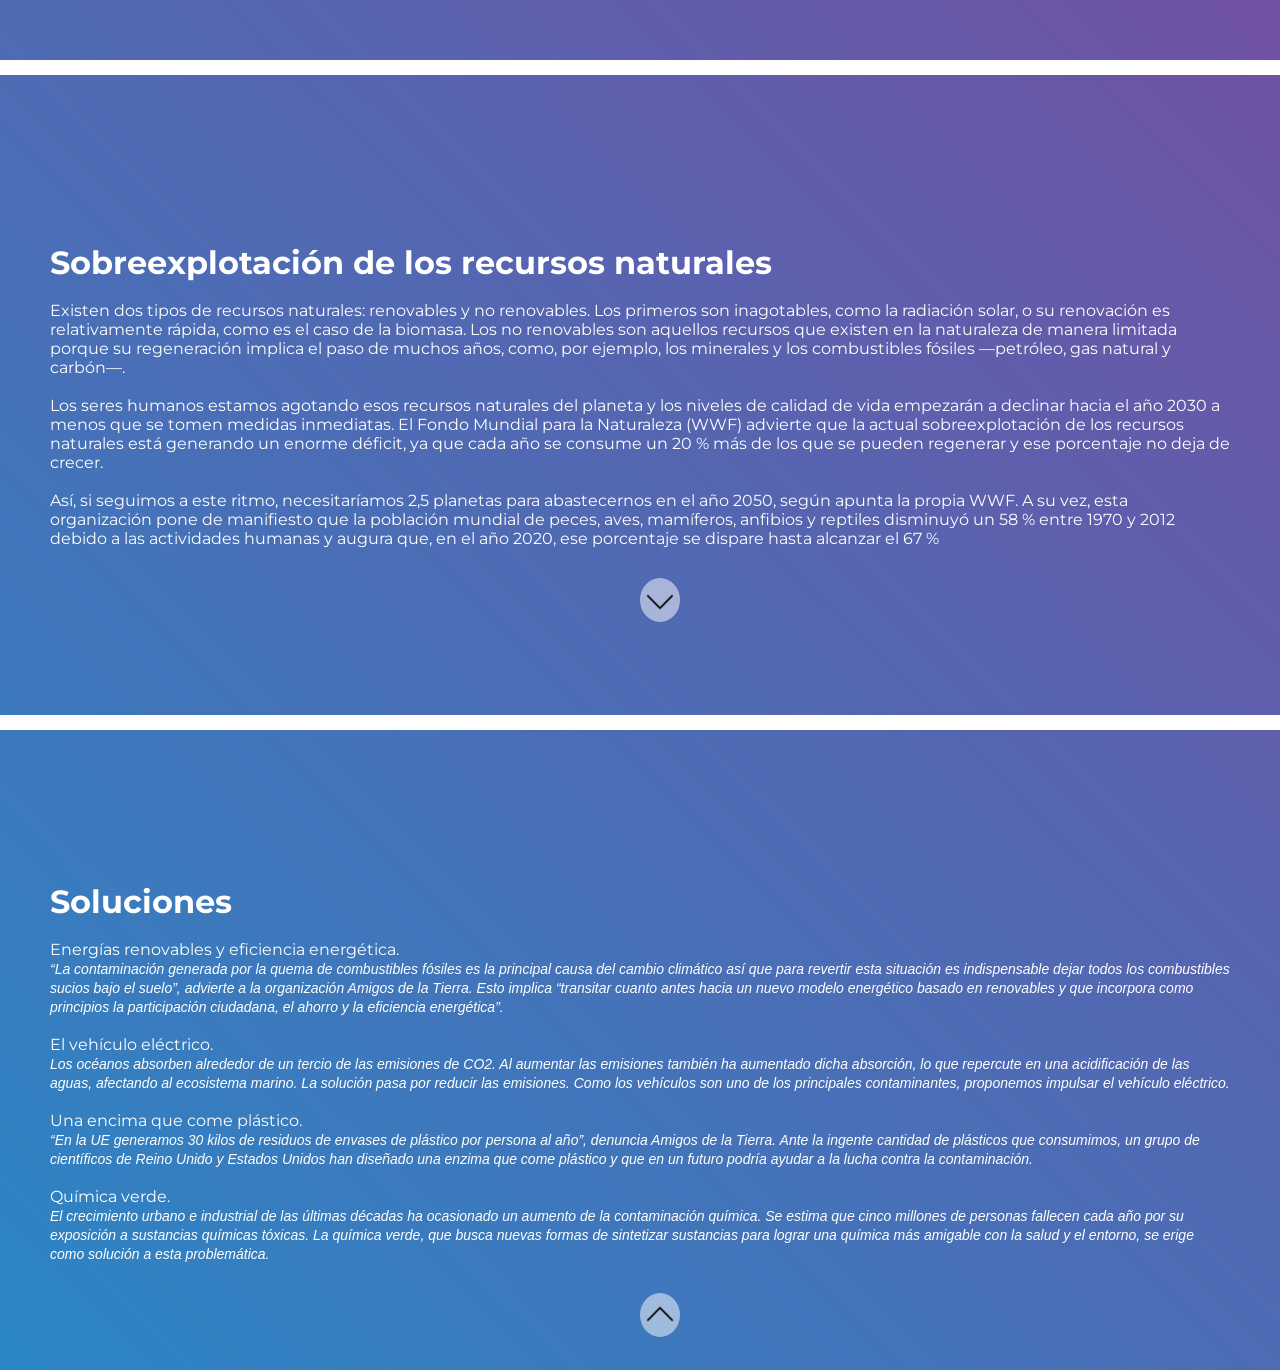
==== commit fe796c50: "Flechitas :D" ====
--- a/index.html
+++ b/index.html
@@ -50,6 +50,9 @@
           núcleo terrestre. Tras el enfriamiento de la corteza terrestre externa
           aparecieron los primeros continentes.
         </p>
+        <a href="#div2" class="flecha"
+          ><img src="Flecha.png" alt="" width="30"
+        /></a>
       </div>
       <img src="Tierra.png" class="tierra1" height="450" />
     </div>
@@ -98,6 +101,9 @@
           causadas por el agua potable contaminada, al que se agrega un
           inadecuado saneamiento ambiental.
         </p>
+        <a href="#div3" class="flecha"
+          ><img src="Flecha.png" alt="" width="30"
+        /></a>
       </div>
     </div>
     <div id="division"></div>
@@ -131,6 +137,9 @@
           estudiar los procesos de contaminación y determinar el origen de los
           contaminantes.
         </p>
+        <a href="#div4" class="flecha"
+          ><img src="Flecha.png" alt="" width="30"
+        /></a>
       </div>
     </div>
     <div id="division"></div>
@@ -168,6 +177,9 @@
           situaciones hipotéticas de que se produzcan aumentos de 1,5 °C o de 2
           °C.
         </p>
+        <a href="#div5" class="flecha"
+          ><img src="Flecha.png" alt="" width="30"
+        /></a>
       </div>
     </div>
     <div id="division"></div>
@@ -205,6 +217,9 @@
           leyes de protección de las grandes reservas forestales, así como de
           invertir recursos en la recuperación de los bosques a escala global.
         </p>
+        <a href="#div6" class="flecha"
+          ><img src="Flecha.png" alt="" width="30"
+        /></a>
       </div>
     </div>
     <div id="division"></div>
@@ -240,6 +255,9 @@
           2020, ese porcentaje se dispare hasta alcanzar el 67 %
         </p>
         <p class="footer">Camilo Arango Camargo</p>
+        <a href="#div7" class="flecha"
+          ><img src="Flecha.png" alt="" width="30"
+        /></a>
       </div>
     </div>
     <div id="division"></div>
@@ -295,6 +313,13 @@
             problemática.</em
           >
         </p>
+        <a href="#div1" class="flecha"
+          ><img
+            src="Flecha.png"
+            alt=""
+            width="30"
+            style="transform: rotate(180deg) translateY(-3px);"
+        /></a>
       </div>
     </div>
     <script src="webo.js" charset="utf-8"></script>
--- a/webo.css
+++ b/webo.css
@@ -28,6 +28,7 @@
   background: linear-gradient(to top, #ffe259, #ffa751);
   border-radius: 10px;
 }
+
 header {
   background: var(--nav-bg-color);
   position: fixed;
@@ -67,6 +68,7 @@
   text-decoration: underline;
   transition: 0.3s;
 }
+
 .container {
   height: 640px;
   color: #ffffff;
@@ -92,6 +94,7 @@
 h1 {
   color: #ffffff;
 }
+
 #div2 {
   background: url("Sequia.jpg"),
     linear-gradient(
@@ -103,7 +106,6 @@
   background-size: cover;
   background-attachment: fixed;
 }
-
 #div3 {
   background: url("MarContaminado.jpg"),
     linear-gradient(
@@ -149,14 +151,15 @@
   background-size: cover;
   background-attachment: fixed;
 }
+
 #div7 {
-  background-image: url("Apollo11.jpg");
+  background-image: url("Apollo11.jpg") !important;
   background-blend-mode: luminosity;
   background-size: cover;
   background-attachment: fixed;
 }
 .container7-1 {
-  margin-top: 40px;
+  margin-top: 45px;
 }
 #div7 p {
   font-size: 16px;
@@ -164,6 +167,7 @@
 #div7 em {
   font-size: 14px;
 }
+
 .footer {
   position: absolute;
   bottom: 0;
@@ -175,3 +179,16 @@
   height: 15px;
   background-color: rgb(255, 255, 255);
 }
+.flecha {
+  transform: translateY(30px) rotate(180deg);
+  position: absolute;
+  left: 50%;
+  padding: 5px;
+  background-color: rgba(255, 255, 255, 0.5);
+  border-radius: 50%;
+  transition: 0.5s;
+}
+.flecha:hover {
+  transform: scale(1.2) translateY(25px) rotate(180deg);
+  background-color: rgba(255, 255, 255, 1);
+}
